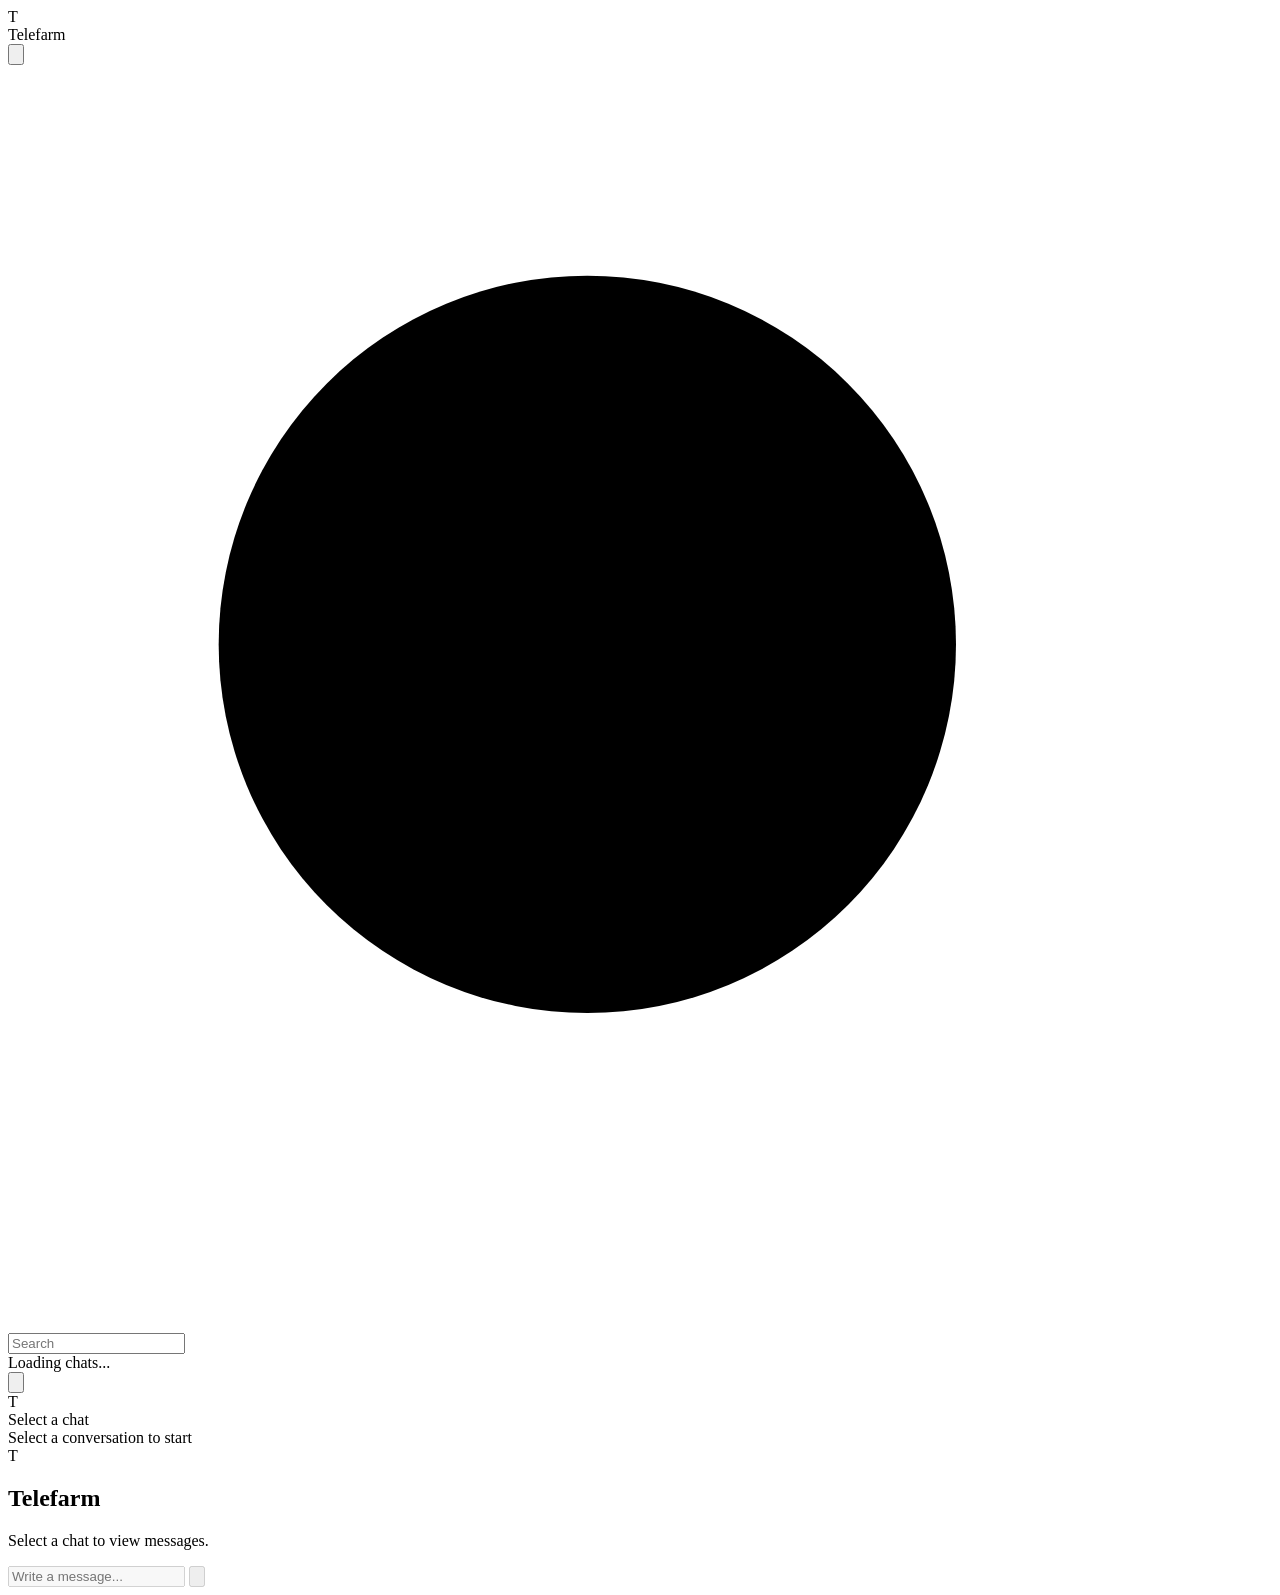
==== frontend/index.html @ cb20eec4 "Create index.html" ====
<!DOCTYPE html>
<html lang="en">
<head>
    <meta charset="UTF-8">
    <meta
        name="viewport"
        content="width=device-width, initial-scale=1.0"
    >

    <title>Telefarm</title>

    <link rel="stylesheet" href="/frontend/css/variables.css">
    <link rel="stylesheet" href="/frontend/css/main.css">
    <link rel="stylesheet" href="/frontend/css/sidebar.css">
    <link rel="stylesheet" href="/frontend/css/chat.css">
</head>

<body>
    <div class="app" id="app">

        <aside class="sidebar" id="sidebar">

            <header class="sidebar-header">
                <div class="brand">
                    <div class="brand-icon">T</div>
                    <span>Telefarm</span>
                </div>

                <button
                    class="icon-button"
                    id="theme-toggle"
                    type="button"
                    title="Toggle theme"
                    aria-label="Toggle theme"
                >
                    <svg viewBox="0 0 24 24">
                        <path d="M12 3v2M12 19v2M3 12h2M19 12h2M5.6 5.6l1.4 1.4M17 17l1.4 1.4M18.4 5.6L17 7M7 17l-1.4 1.4"/>
                        <circle cx="12" cy="12" r="4"/>
                    </svg>
                </button>
            </header>

            <div class="search-box">
                <svg viewBox="0 0 24 24">
                    <circle cx="11" cy="11" r="7"/>
                    <path d="m16 16 5 5"/>
                </svg>

                <input
                    id="chat-search"
                    type="search"
                    placeholder="Search"
                    autocomplete="off"
                >
            </div>

            <div class="chat-list" id="chat-list">
                <div class="loading-state">
                    Loading chats...
                </div>
            </div>

        </aside>

        <main class="chat-panel" id="chat-panel">

            <header class="chat-header">

                <button
                    class="icon-button mobile-back"
                    id="mobile-back"
                    type="button"
                    aria-label="Back"
                >
                    <svg viewBox="0 0 24 24">
                        <path d="m15 18-6-6 6-6"/>
                    </svg>
                </button>

                <div class="chat-avatar" id="chat-avatar">
                    T
                </div>

                <div class="chat-header-info">
                    <div class="chat-title" id="chat-title">
                        Select a chat
                    </div>

                    <div class="chat-status" id="chat-status">
                        Select a conversation to start
                    </div>
                </div>

            </header>

            <section
                class="messages"
                id="messages"
            >
                <div class="empty-state">
                    <div class="empty-icon">T</div>
                    <h2>Telefarm</h2>
                    <p>Select a chat to view messages.</p>
                </div>
            </section>

            <footer class="message-composer">

                <input
                    id="message-input"
                    type="text"
                    placeholder="Write a message..."
                    autocomplete="off"
                    disabled
                >

                <button
                    class="send-button"
                    id="send-button"
                    type="button"
                    aria-label="Send message"
                    disabled
                >
                    <svg viewBox="0 0 24 24">
                        <path d="M22
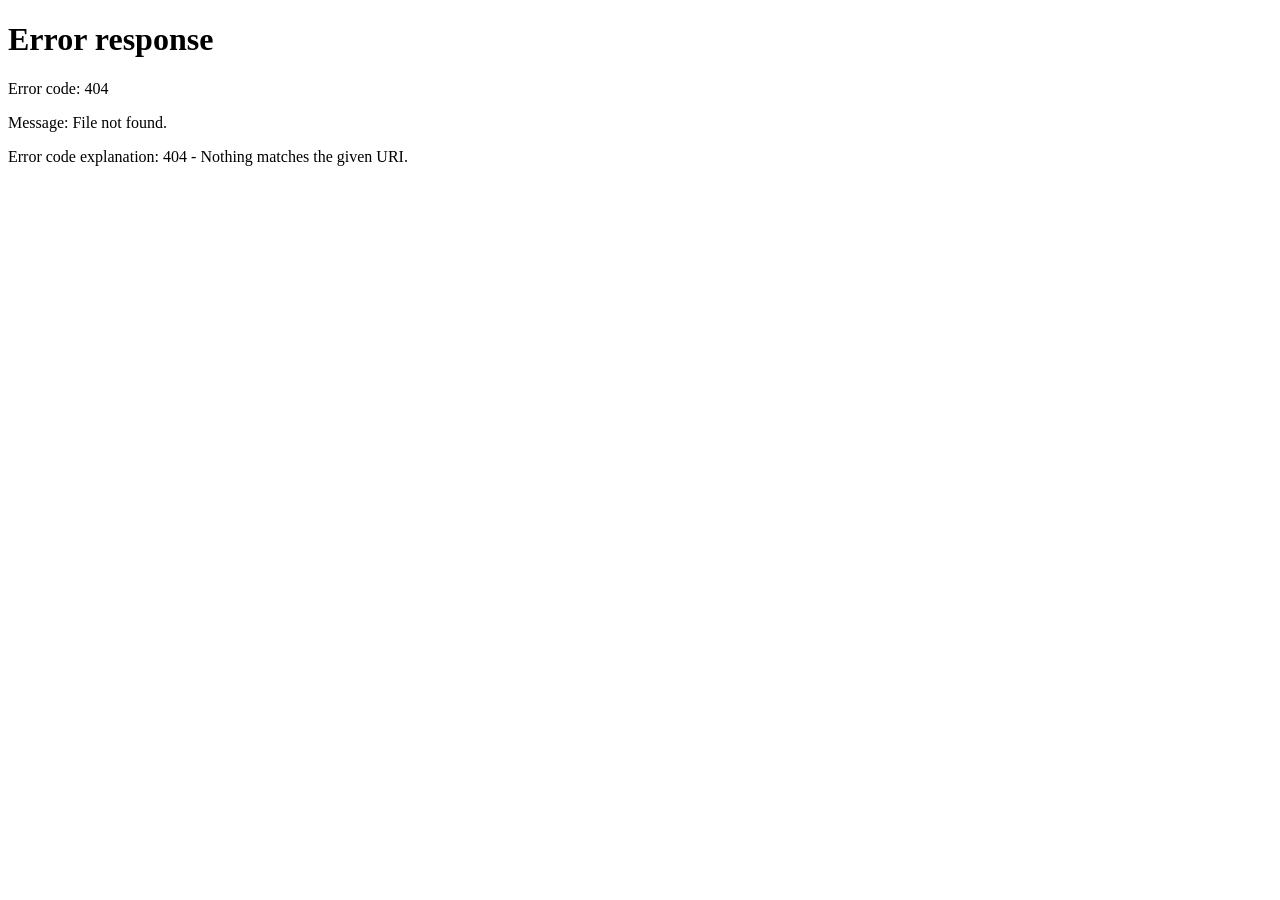
==== commit 92d58ddb: "Update index.html" ====
--- a/frontend/index.html
+++ b/frontend/index.html
@@ -2,6 +2,7 @@
 <html lang="en">
 <head>
     <meta charset="UTF-8">
+
     <meta
         name="viewport"
         content="width=device-width, initial-scale=1.0"
@@ -9,117 +10,187 @@
 
     <title>Telefarm</title>
 
-    <link rel="stylesheet" href="/frontend/css/variables.css">
-    <link rel="stylesheet" href="/frontend/css/main.css">
-    <link rel="stylesheet" href="/frontend/css/sidebar.css">
-    <link rel="stylesheet" href="/frontend/css/chat.css">
+    <link
+        rel="stylesheet"
+        href="/frontend/css/variables.css"
+    >
+
+    <link
+        rel="stylesheet"
+        href="/frontend/css/main.css"
+    >
+
+    <link
+        rel="stylesheet"
+        href="/frontend/css/sidebar.css"
+    >
+
+    <link
+        rel="stylesheet"
+        href="/frontend/css/chat.css"
+    >
 </head>
 
 <body>
-    <div class="app" id="app">
 
-        <aside class="sidebar" id="sidebar">
+<script>
+    if (!sessionStorage.getItem("telefarm_session_id")) {
+        window.location.replace("/login.html");
+    }
+</script>
 
-            <header class="sidebar-header">
-                <div class="brand">
-                    <div class="brand-icon">T</div>
-                    <span>Telefarm</span>
+<div class="app" id="app">
+
+    <aside class="sidebar" id="sidebar">
+
+        <header class="sidebar-header">
+
+            <div class="brand">
+                <div class="brand-icon">T</div>
+                <span>Telefarm</span>
+            </div>
+
+            <button
+                class="icon-button"
+                id="theme-toggle"
+                type="button"
+                title="Toggle theme"
+                aria-label="Toggle theme"
+            >
+                <svg viewBox="0 0 24 24">
+                    <path d="M12 3v2M12 19v2M3 12h2M19 12h2M5.6 5.6l1.4 1.4M17 17l1.4 1.4M18.4 5.6L17 7M7 17l-1.4 1.4"/>
+                    <circle cx="12" cy="12" r="4"/>
+                </svg>
+            </button>
+
+        </header>
+
+        <div class="search-box">
+
+            <svg viewBox="0 0 24 24">
+                <circle cx="11" cy="11" r="7"/>
+                <path d="m16 16 5 5"/>
+            </svg>
+
+            <input
+                id="chat-search"
+                type="search"
+                placeholder="Search"
+                autocomplete="off"
+            >
+
+        </div>
+
+        <div
+            class="chat-list"
+            id="chat-list"
+        >
+            <div class="loading-state">
+                Loading chats...
+            </div>
+        </div>
+
+    </aside>
+
+    <main
+        class="chat-panel"
+        id="chat-panel"
+    >
+
+        <header class="chat-header">
+
+            <button
+                class="icon-button mobile-back"
+                id="mobile-back"
+                type="button"
+                aria-label="Back"
+            >
+                <svg viewBox="0 0 24 24">
+                    <path d="m15 18-6-6 6-6"/>
+                </svg>
+            </button>
+
+            <div
+                class="chat-avatar"
+                id="chat-avatar"
+            >
+                T
+            </div>
+
+            <div class="chat-header-info">
+
+                <div
+                    class="chat-title"
+                    id="chat-title"
+                >
+                    Select a chat
                 </div>
 
-                <button
-                    class="icon-button"
-                    id="theme-toggle"
-                    type="button"
-                    title="Toggle theme"
-                    aria-label="Toggle theme"
+                <div
+                    class="chat-status"
+                    id="chat-status"
                 >
-                    <svg viewBox="0 0 24 24">
-                        <path d="M12 3v2M12 19v2M3 12h2M19 12h2M5.6 5.6l1.4 1.4M17 17l1.4 1.4M18.4 5.6L17 7M7 17l-1.4 1.4"/>
-                        <circle cx="12" cy="12" r="4"/>
-                    </svg>
-                </button>
-            </header>
+                    Select a conversation to start
+                </div>
 
-            <div class="search-box">
-                <svg viewBox="0 0 24 24">
-                    <circle cx="11" cy="11" r="7"/>
-                    <path d="m16 16 5 5"/>
-                </svg>
-
-                <input
-                    id="chat-search"
-                    type="search"
-                    placeholder="Search"
-                    autocomplete="off"
-                >
             </div>
 
-            <div class="chat-list" id="chat-list">
-                <div class="loading-state">
-                    Loading chats...
-                </div>
-            </div>
+        </header>
 
-        </aside>
+        <section
+            class="messages"
+            id="messages"
+        >
 
-        <main class="chat-panel" id="chat-panel">
+            <div class="empty-state">
 
-            <header class="chat-header">
-
-                <button
-                    class="icon-button mobile-back"
-                    id="mobile-back"
-                    type="button"
-                    aria-label="Back"
-                >
-                    <svg viewBox="0 0 24 24">
-                        <path d="m15 18-6-6 6-6"/>
-                    </svg>
-                </button>
-
-                <div class="chat-avatar" id="chat-avatar">
+                <div class="empty-icon">
                     T
                 </div>
 
-                <div class="chat-header-info">
-                    <div class="chat-title" id="chat-title">
-                        Select a chat
-                    </div>
+                <h2>Telefarm</h2>
 
-                    <div class="chat-status" id="chat-status">
-                        Select a conversation to start
-                    </div>
-                </div>
+                <p>
+                    Select a chat to view messages.
+                </p>
 
-            </header>
+            </div>
 
-            <section
-                class="messages"
-                id="messages"
+        </section>
+
+        <footer class="message-composer">
+
+            <input
+                id="message-input"
+                type="text"
+                placeholder="Write a message..."
+                autocomplete="off"
+                disabled
             >
-                <div class="empty-state">
-                    <div class="empty-icon">T</div>
-                    <h2>Telefarm</h2>
-                    <p>Select a chat to view messages.</p>
-                </div>
-            </section>
 
-            <footer class="message-composer">
+            <button
+                class="send-button"
+                id="send-button"
+                type="button"
+                aria-label="Send message"
+                disabled
+            >
+                <svg viewBox="0 0 24 24">
+                    <path d="M22 2 11 13"/>
+                    <path d="m22 2-7 20-4-9-9-4Z"/>
+                </svg>
+            </button>
 
-                <input
-                    id="message-input"
-                    type="text"
-                    placeholder="Write a message..."
-                    autocomplete="off"
-                    disabled
-                >
+        </footer>
 
-                <button
-                    class="send-button"
-                    id="send-button"
-                    type="button"
-                    aria-label="Send message"
-                    disabled
-                >
-                    <svg viewBox="0 0 24 24">
-                        <path d="M22 
+    </main>
+
+</div>
+
+<script
+    type="module"
+    src="/frontend/js/app.js"
+></script>
+
+</body>
+</html>
--- a/frontend/css/variables.css
+++ b/frontend/css/variables.css
@@ -0,0 +1,32 @@
+:root {
+    --bg: #ffffff;
+    --surface: #f5f5f5;
+    --surface-hover: #eeeeee;
+    --border: #dddddd;
+
+    --text: #111111;
+    --text-secondary: #707070;
+
+    --message-incoming: #f0f0f0;
+    --message-outgoing: #dcdcdc;
+
+    --accent: #111111;
+
+    --sidebar-width: 360px;
+    --header-height: 64px;
+}
+
+[data-theme="dark"] {
+    --bg: #111111;
+    --surface: #191919;
+    --surface-hover: #242424;
+    --border: #303030;
+
+    --text: #ffffff;
+    --text-secondary: #a0a0a0;
+
+    --message-incoming: #202020;
+    --message-outgoing: #303030;
+
+    --accent: #ffffff;
+}
--- a/frontend/css/main.css
+++ b/frontend/css/main.css
@@ -0,0 +1,111 @@
+* {
+    box-sizing: border-box;
+}
+
+html,
+body {
+    width: 100%;
+    height: 100%;
+    margin: 0;
+}
+
+body {
+    font-family:
+        -apple-system,
+        BlinkMacSystemFont,
+        "Segoe UI",
+        sans-serif;
+
+    background: var(--bg);
+    color: var(--text);
+
+    overflow: hidden;
+}
+
+button,
+input {
+    font: inherit;
+}
+
+button {
+    border: 0;
+}
+
+.app {
+    display: flex;
+    width: 100%;
+    height: 100vh;
+    background: var(--bg);
+}
+
+.icon-button {
+    display: flex;
+    align-items: center;
+    justify-content: center;
+
+    width: 40px;
+    height: 40px;
+
+    padding: 0;
+    border-radius: 50%;
+
+    background: transparent;
+    color: var(--text);
+
+    cursor: pointer;
+}
+
+.icon-button:hover {
+    background: var(--surface-hover);
+}
+
+.icon-button svg {
+    width: 21px;
+    height: 21px;
+
+    fill: none;
+    stroke: currentColor;
+    stroke-width: 1.8;
+    stroke-linecap: round;
+    stroke-linejoin: round;
+}
+
+.loading-state,
+.empty-state {
+    color: var(--text-secondary);
+    text-align: center;
+}
+
+.empty-state {
+    margin: auto;
+    padding: 30px;
+}
+
+.empty-icon {
+    width: 64px;
+    height: 64px;
+
+    display: flex;
+    align-items: center;
+    justify-content: center;
+
+    margin: 0 auto 16px;
+
+    border: 1px solid var(--border);
+    border-radius: 50%;
+
+    font-size: 24px;
+}
+
+.empty-state h2 {
+    margin: 0 0 8px;
+    color: var(--text);
+}
+
+.empty-state p {
+    margin: 0;
+}
+
+.hidden {
+    display: none !important;
+}
--- a/frontend/css/sidebar.css
+++ b/frontend/css/sidebar.css
@@ -0,0 +1,272 @@
+.sidebar {
+    width: var(--sidebar-width);
+    height: 100%;
+
+    display: flex;
+    flex-direction: column;
+
+    border-right: 1px solid var(--border);
+    background: var(--bg);
+
+    flex-shrink: 0;
+}
+
+.sidebar-header {
+    height: var(--header-height);
+
+    display: flex;
+    align-items: center;
+    justify-content: space-between;
+
+    padding: 0 14px 0 18px;
+}
+
+.brand {
+    display: flex;
+    align-items: center;
+    gap: 10px;
+
+    font-size: 20px;
+    font-weight: 700;
+}
+
+.brand-icon {
+    width: 34px;
+    height: 34px;
+
+    display: flex;
+    align-items: center;
+    justify-content: center;
+
+    border: 1px solid var(--text);
+    border-radius: 50%;
+
+    font-weight: 700;
+}
+
+.search-box {
+    height: 44px;
+
+    display: flex;
+    align-items: center;
+
+    margin: 0 12px 10px;
+    padding: 0 13px;
+
+    border: 1px solid var(--border);
+    border-radius: 10px;
+
+    background: var(--surface);
+}
+
+.search-box svg {
+    width: 19px;
+    height: 19px;
+
+    margin-right: 9px;
+
+    fill: none;
+    stroke: var(--text-secondary);
+    stroke-width: 1.8;
+    stroke-linecap: round;
+}
+
+.search-box input {
+    width: 100%;
+
+    border: 0;
+    outline: 0;
+
+    background: transparent;
+    color: var(--text);
+}
+
+.search-box input::placeholder {
+    color: var(--text-secondary);
+}
+
+.chat-list {
+    flex: 1;
+    overflow-y: auto;
+}
+
+.chat-item {
+    display: flex;
+    align-items: center;
+
+    min-height: 72px;
+    padding: 9px 12px;
+
+    cursor: pointer;
+}
+
+.chat-item:hover {
+    background: var(--surface-hover);
+}
+
+.chat-item.active {
+    background: var(--surface);
+}
+
+.chat-item-avatar {
+    width: 50px;
+    height: 50px;
+
+    display: flex;
+    align-items: center;
+    justify-content: center;
+
+    margin-right: 12px;
+
+    border: 1px solid var(--border);
+    border-radius: 50%;
+
+    flex-shrink: 0;
+
+    font-weight: 600;
+}
+
+.chat-item-content {
+    min-width: 0;
+    flex: 1;
+}
+
+.chat-item-top {
+    display: flex;
+    justify-content: space-between;
+    gap: 8px;
+}
+
+.chat-item-title {
+    overflow: hidden;
+
+    color: var(--text);
+    font-weight: 600;
+
+    white-space: nowrap;
+    text-overflow: ellipsis;
+}
+
+.chat-item-time {
+    color: var(--text-secondary);
+    font-size: 12px;
+}
+
+.chat-item-bottom {
+    display: flex;
+    align-items: center;
+    justify-content: space-between;
+
+    margin-top: 5px;
+}
+
+.chat-item-preview {
+    overflow: hidden;
+
+    color: var(--text-secondary);
+    font-size: 14px;
+
+    white-space: nowrap;
+    text-overflow: ellipsis;
+}
+
+.unread-badge {
+    min-width: 21px;
+    height: 21px;
+
+    display: flex;
+    align-items: center;
+    justify-content: center;
+
+    padding: 0 6px;
+
+    border-radius: 11px;
+
+    background: var(--text);
+    color: var(--bg);
+
+    font-size: 11px;
+    font-weight: 700;
+}
+
+.search-loading,
+.search-empty {
+    padding: 30px 20px;
+
+    color: var(--text-secondary);
+
+    text-align: center;
+}
+
+.search-result-item {
+    display: flex;
+    align-items: flex-start;
+
+    gap: 12px;
+
+    padding: 12px;
+
+    cursor: pointer;
+}
+
+.search-result-item:hover {
+    background: var(--surface-hover);
+}
+
+.search-result-icon {
+    width: 42px;
+    height: 42px;
+
+    display: flex;
+    align-items: center;
+    justify-content: center;
+
+    flex-shrink: 0;
+
+    border: 1px solid var(--border);
+    border-radius: 50%;
+}
+
+.search-result-icon svg {
+    width: 19px;
+    height: 19px;
+
+    fill: none;
+    stroke: currentColor;
+    stroke-width: 1.7;
+    stroke-linecap: round;
+    stroke-linejoin: round;
+}
+
+.search-result-content {
+    min-width: 0;
+    flex: 1;
+}
+
+.search-result-title {
+    margin-bottom: 3px;
+
+    color: var(--text);
+
+    font-size: 14px;
+    font-weight: 600;
+}
+
+.search-result-text {
+    overflow: hidden;
+
+    color: var(--text-secondary);
+
+    font-size: 13px;
+
+    white-space: nowrap;
+    text-overflow: ellipsis;
+}
+
+.search-result-date {
+    margin-top: 5px;
+
+    color: var(--text-secondary);
+
+    font-size: 11px;
+}
--- a/frontend/css/chat.css
+++ b/frontend/css/chat.css
@@ -0,0 +1,198 @@
+.chat-panel {
+    min-width: 0;
+    height: 100%;
+
+    display: flex;
+    flex-direction: column;
+
+    flex: 1;
+}
+
+.chat-header {
+    height: var(--header-height);
+
+    display: flex;
+    align-items: center;
+
+    padding: 0 16px;
+
+    border-bottom: 1px solid var(--border);
+}
+
+.chat-header-info {
+    min-width: 0;
+    margin-left: 12px;
+}
+
+.chat-avatar {
+    width: 42px;
+    height: 42px;
+
+    display: flex;
+    align-items: center;
+    justify-content: center;
+
+    border: 1px solid var(--border);
+    border-radius: 50%;
+
+    font-weight: 600;
+}
+
+.chat-title {
+    overflow: hidden;
+
+    font-weight: 600;
+
+    white-space: nowrap;
+    text-overflow: ellipsis;
+}
+
+.chat-status {
+    margin-top: 3px;
+
+    color: var(--text-secondary);
+    font-size: 12px;
+}
+
+.messages {
+    flex: 1;
+
+    display: flex;
+    flex-direction: column;
+
+    gap: 5px;
+
+    padding: 20px;
+
+    overflow-y: auto;
+}
+
+.message-row {
+    display: flex;
+}
+
+.message-row.outgoing {
+    justify-content: flex-end;
+}
+
+.message-bubble {
+    max-width: min(70%, 600px);
+
+    padding: 8px 11px;
+
+    border: 1px solid var(--border);
+    border-radius: 12px;
+
+    background: var(--message-incoming);
+
+    word-break: break-word;
+}
+
+.message-row.outgoing .message-bubble {
+    background: var(--message-outgoing);
+}
+
+.message-text {
+    white-space: pre-wrap;
+    line-height: 1.4;
+}
+
+.message-meta {
+    margin-top: 4px;
+
+    color: var(--text-secondary);
+    font-size: 10px;
+
+    text-align: right;
+}
+
+.message-composer {
+    min-height: 64px;
+
+    display: flex;
+    align-items: center;
+
+    gap: 10px;
+
+    padding: 10px 14px;
+
+    border-top: 1px solid var(--border);
+}
+
+.message-composer input {
+    min-width: 0;
+    flex: 1;
+
+    height: 42px;
+
+    padding: 0 14px;
+
+    border: 1px solid var(--border);
+    border-radius: 21px;
+    outline: 0;
+
+    background: var(--surface);
+    color: var(--text);
+}
+
+.send-button {
+    width: 42px;
+    height: 42px;
+
+    display: flex;
+    align-items: center;
+    justify-content: center;
+
+    border-radius: 50%;
+
+    background: var(--text);
+    color: var(--bg);
+
+    cursor: pointer;
+}
+
+.send-button:disabled {
+    opacity: 0.4;
+    cursor: default;
+}
+
+.send-button svg {
+    width: 19px;
+    height: 19px;
+
+    fill: none;
+    stroke: currentColor;
+    stroke-width: 1.8;
+    stroke-linecap: round;
+    stroke-linejoin: round;
+}
+
+.mobile-back {
+    display: none;
+}
+
+@media (max-width: 700px) {
+    .sidebar {
+        width: 100%;
+    }
+
+    .chat-panel {
+        display: none;
+    }
+
+    .app.chat-open .sidebar {
+        display: none;
+    }
+
+    .app.chat-open .chat-panel {
+        display: flex;
+    }
+
+    .mobile-back {
+        display: flex;
+    }
+
+    .message-bubble {
+        max-width: 85%;
+    }
+}
